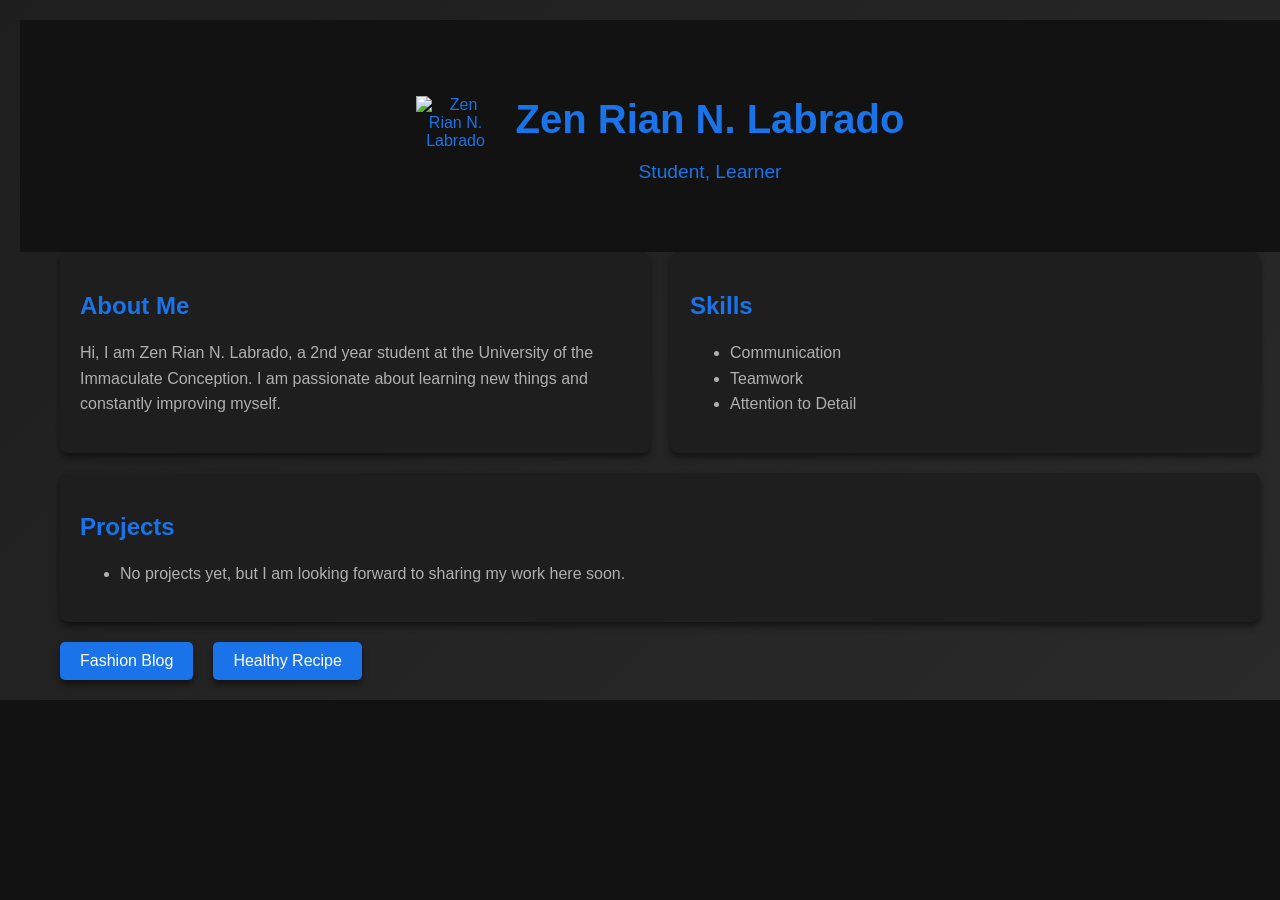
==== index.html @ e89f5c79 "index.html" ====
<!DOCTYPE html> 
<html lang="en">
<head>
    <meta charset="UTF-8">
    <meta name="viewport" content="width=device-width, initial-scale=1.0">
    <title>Portfolio</title>
    <style>
        body {
            font-family: 'Segoe UI', Tahoma, Geneva, Verdana, sans-serif;
            margin: 0;
            padding: 0;
            background-color: #121212; /* Dark theme background */
            color: #1a73e8;
        }

        .container {
            width: 100%;
            padding: 20px;
            background: linear-gradient(135deg, #1e1e1e, #2a2a2a);
        }

        header {
            text-align: center;
            padding: 50px 0;
            background-color: #121212; /* Same as body background */
            color: #1a73e8;
        }

        .header-content {
            display: flex;
            align-items: center;
            justify-content: center;
        }

        .header-content img {
            width: 80px; /* Adjust size as needed */
            height: 80px; /* Adjust size as needed */
            margin-right: 20px; /* Space between image and text */
        }

        .header-content h1 {
            font-size: 2.5em;
            margin-bottom: 10px;
        }

        header p {
            font-size: 1.2em;
        }

        .content {
            max-width: 1200px;
            margin: 0 auto;
            display: flex;
            flex-wrap: wrap;
            gap: 20px;
        }

        .section {
            background-color: #1e1e1e;
            padding: 20px;
            flex: 1 1 calc(33.33% - 40px);
            min-width: 280px;
            box-shadow: 0px 4px 6px rgba(0, 0, 0, 0.5);
            border-radius: 8px;
        }

        .section h2 {
            font-size: 1.5em;
            color: #1a73e8;
        }

        .section p, .section ul {
            line-height: 1.6;
            color: #b0b0b0;
        }

        /* Remove padding and background from buttons container */
        .buttons-container {
            max-width: 1200px;
            margin: 20px auto 0 auto; /* Align with the sections */
            display: flex;
            justify-content: flex-start;
            gap: 20px;
        }

        .buttons-container a {
            text-decoration: none;
            color: white;
            padding: 10px 20px;
            background-color: #1a73e8;
            border-radius: 5px;
            box-shadow: 0 4px 6px rgba(0, 0, 0, 0.5);
            transition: background-color 0.3s ease;
        }

        .buttons-container a:hover {
            background-color: #0056b3;
        }

        @media (max-width: 768px) {
            .section {
                flex: 1 1 100%;
            }

            .buttons-container {
                flex-direction: column;
                max-width: 100%;
            }
        }
    </style>
</head>
<body>

    <div class="container">
        <header>
            <div class="header-content">
                <img src="C:/Users/ZEN-RIAN/Downloads/Zen.jpg" alt="Zen Rian N. Labrado">
                <div>
                    <h1>Zen Rian N. Labrado</h1>
                    <p>Student, Learner</p>
                </div>
            </div>
        </header>

        <div class="content">
            <section id="about" class="section">
                <h2>About Me</h2>
                <p>Hi, I am Zen Rian N. Labrado, a 2nd year student at the University of the Immaculate Conception. I am passionate about learning new things and constantly improving myself.</p>
            </section>

            <section id="skills" class="section">
                <h2>Skills</h2>
                <ul>
                    <li>Communication</li>
                    <li>Teamwork</li>
                    <li>Attention to Detail</li>
                </ul>
            </section>

            <section id="projects" class="section">
                <h2>Projects</h2>
                <ul>
                    <li>No projects yet, but I am looking forward to sharing my work here soon.</li>
                </ul>
            </section>
        </div>

        <!-- Buttons Section aligned without padding -->
        <div class="buttons-container">
            <a href="fashion-blog.html" id="fashion-blog-button">Fashion Blog</a>
            <a href="healthy-recipes.html" id="healthy-recipe-button">Healthy Recipe</a>
        </div>
    </div>

</body>
</html>
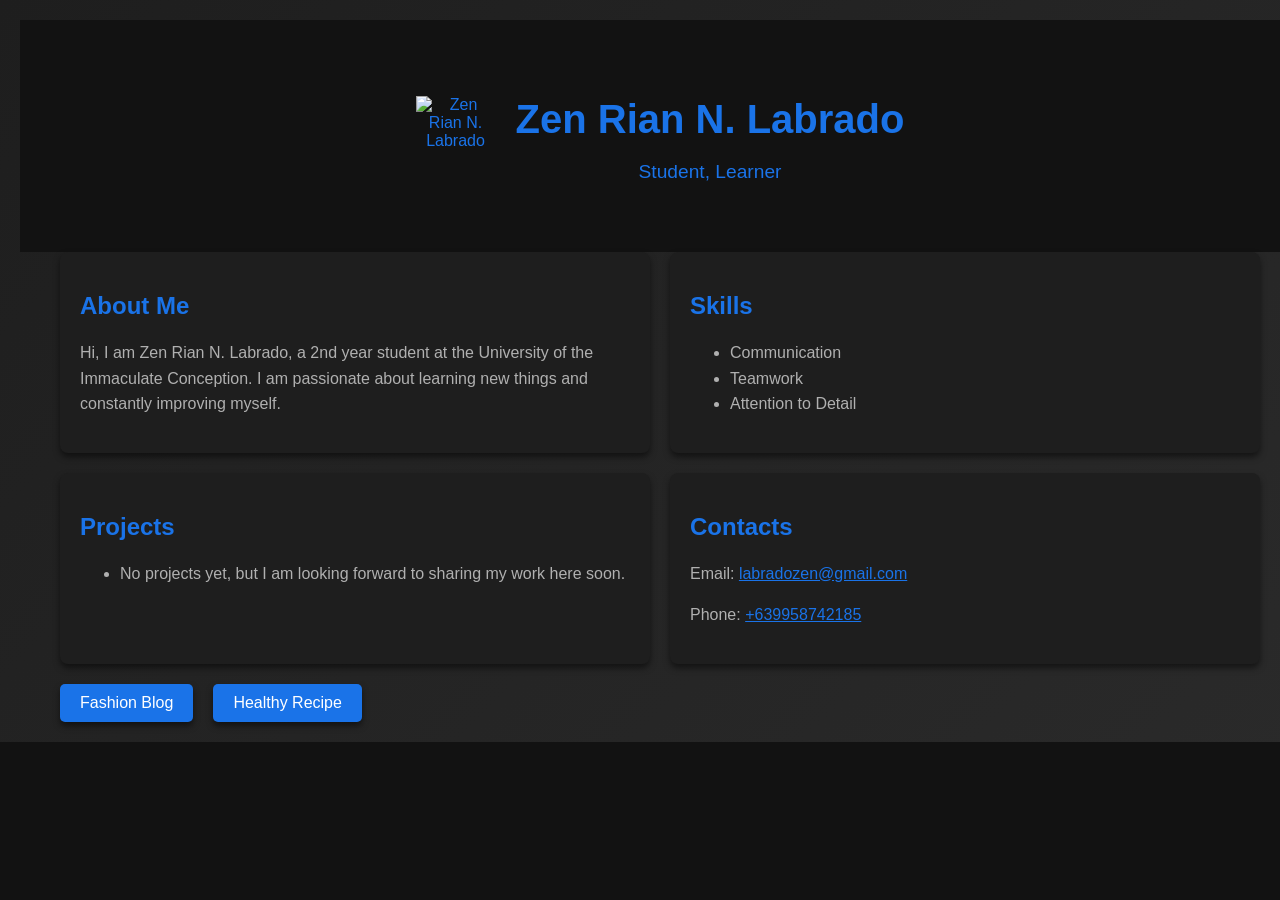
==== commit b1edcd5c: "index.html" ====
--- a/index.html
+++ b/index.html
@@ -1,4 +1,4 @@
-<!DOCTYPE html> 
+<!DOCTYPE html>  
 <html lang="en">
 <head>
     <meta charset="UTF-8">
@@ -143,6 +143,14 @@
                     <li>No projects yet, but I am looking forward to sharing my work here soon.</li>
                 </ul>
             </section>
+
+            <!-- New Contacts Section -->
+            <section id="contacts" class="section">
+                <h2>Contacts</h2>
+                <p>Email: <a href="mailto:labradozen@gmail.com" style="color: #1a73e8;">labradozen@gmail.com</a></p>
+                <p>Phone: <a href="tel:+639958742185" style="color: #1a73e8;">+639958742185</a></p>
+            </section>
+
         </div>
 
         <!-- Buttons Section aligned without padding -->
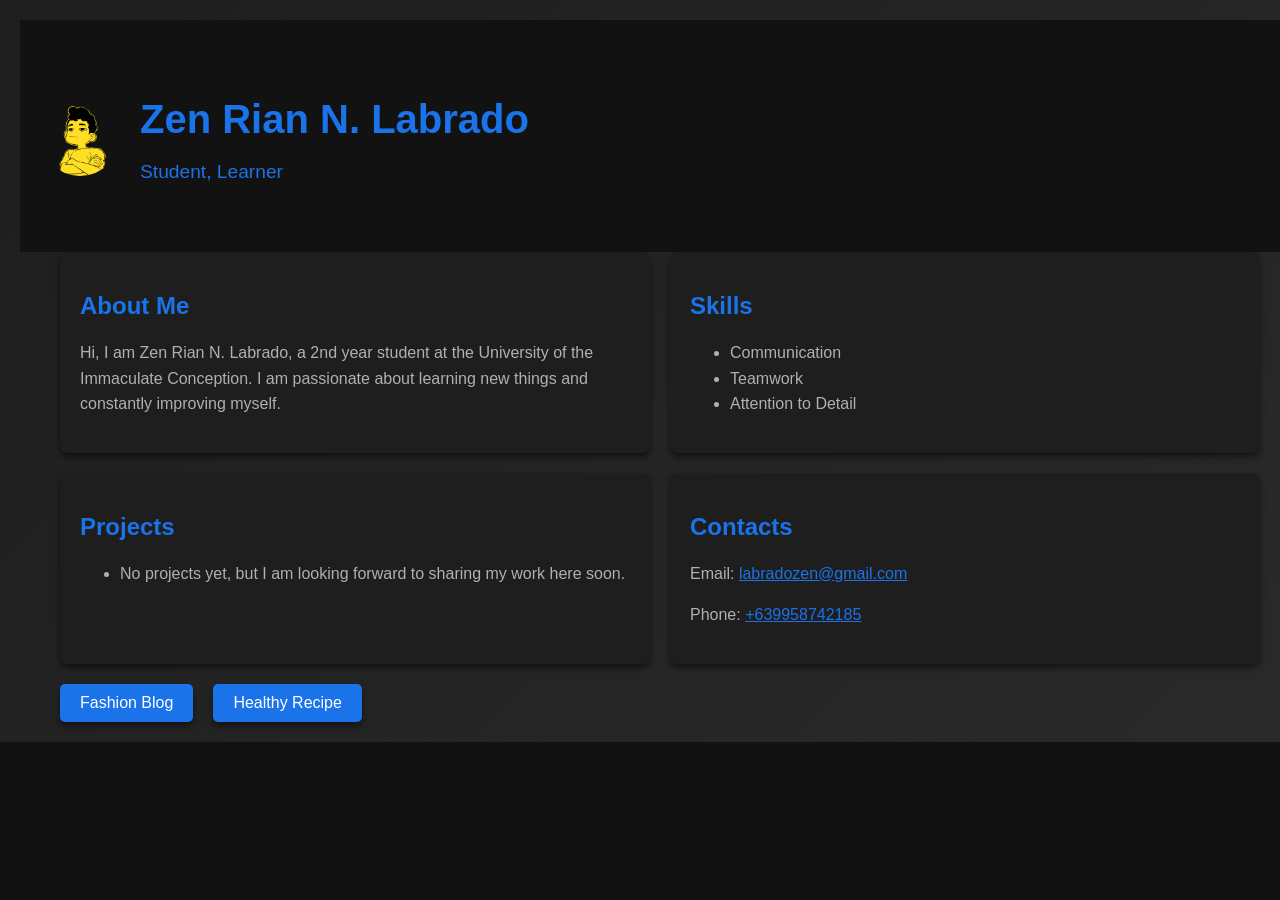
==== commit ddb482b3: "Update index.html" ====
--- a/index.html
+++ b/index.html
@@ -9,7 +9,7 @@
             font-family: 'Segoe UI', Tahoma, Geneva, Verdana, sans-serif;
             margin: 0;
             padding: 0;
-            background-color: #121212; /* Dark theme background */
+            background-color: #121212;
             color: #1a73e8;
         }
 
@@ -20,22 +20,23 @@
         }
 
         header {
-            text-align: center;
             padding: 50px 0;
-            background-color: #121212; /* Same as body background */
+            background-color: #121212;
             color: #1a73e8;
         }
 
         .header-content {
             display: flex;
             align-items: center;
-            justify-content: center;
+            justify-content: flex-start; /* Changed from center to flex-start */
+            margin-left: 20px; /* Added margin for better positioning */
         }
 
         .header-content img {
-            width: 80px; /* Adjust size as needed */
-            height: 80px; /* Adjust size as needed */
-            margin-right: 20px; /* Space between image and text */
+            width: 80px;
+            height: 80px;
+            margin-right: 20px;
+            border-radius: 50%; /* Optional: makes the image circular */
         }
 
         .header-content h1 {
@@ -74,10 +75,9 @@
             color: #b0b0b0;
         }
 
-        /* Remove padding and background from buttons container */
         .buttons-container {
             max-width: 1200px;
-            margin: 20px auto 0 auto; /* Align with the sections */
+            margin: 20px auto 0 auto;
             display: flex;
             justify-content: flex-start;
             gap: 20px;
@@ -114,7 +114,7 @@
     <div class="container">
         <header>
             <div class="header-content">
-                <img src="C:/Users/ZEN-RIAN/Downloads/Zen.jpg" alt="Zen Rian N. Labrado">
+                <img src="https://Zen0202.github.io/Sleepyboii.png" alt="Zen Rian N. Labrado">
                 <div>
                     <h1>Zen Rian N. Labrado</h1>
                     <p>Student, Learner</p>
@@ -144,7 +144,6 @@
                 </ul>
             </section>
 
-            <!-- New Contacts Section -->
             <section id="contacts" class="section">
                 <h2>Contacts</h2>
                 <p>Email: <a href="mailto:labradozen@gmail.com" style="color: #1a73e8;">labradozen@gmail.com</a></p>
@@ -153,7 +152,6 @@
 
         </div>
 
-        <!-- Buttons Section aligned without padding -->
         <div class="buttons-container">
             <a href="fashion-blog.html" id="fashion-blog-button">Fashion Blog</a>
             <a href="healthy-recipes.html" id="healthy-recipe-button">Healthy Recipe</a>
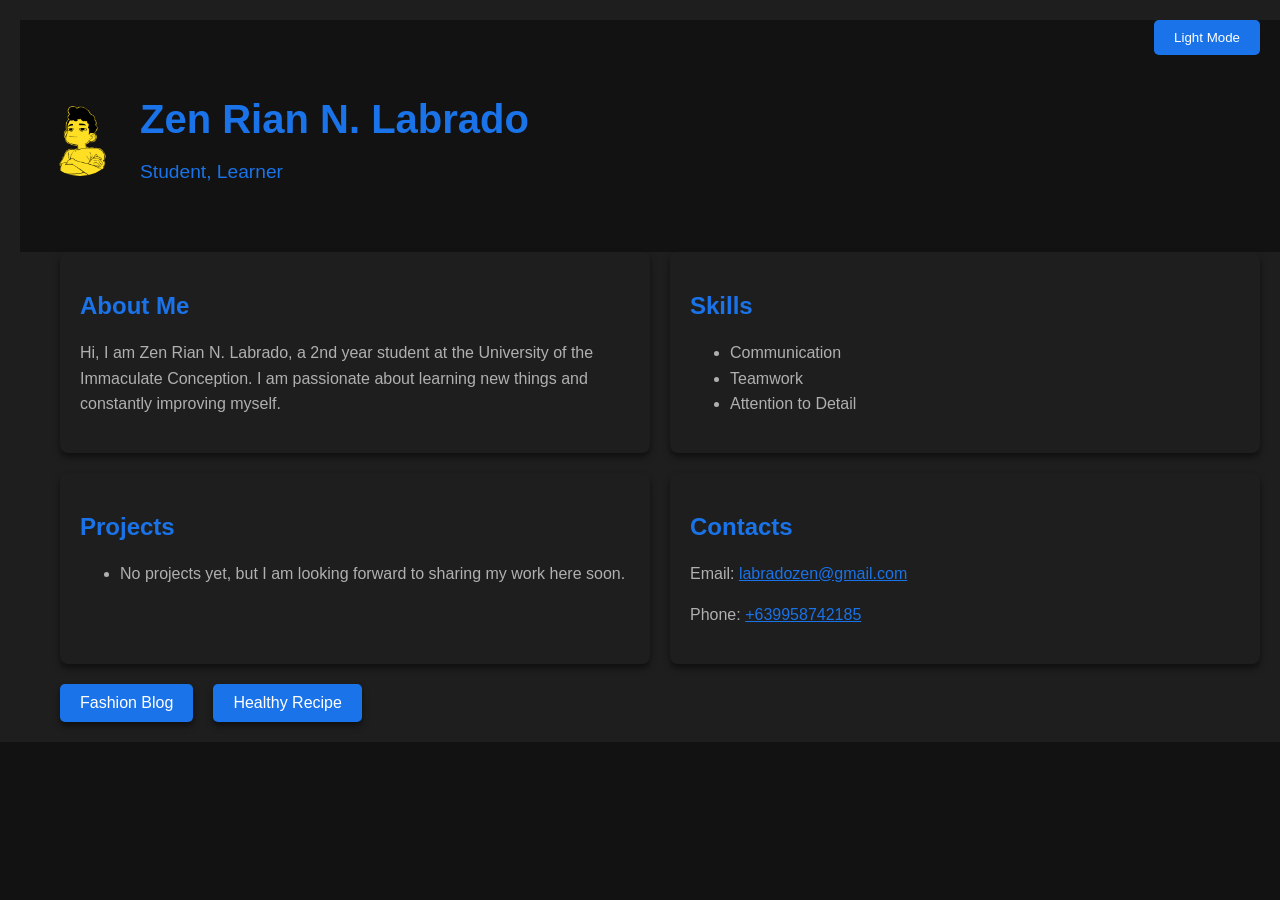
==== commit 6b3e925e: "Update index.html" ====
--- a/index.html
+++ b/index.html
@@ -5,38 +5,55 @@
     <meta name="viewport" content="width=device-width, initial-scale=1.0">
     <title>Portfolio</title>
     <style>
+        :root {
+            --bg-color: #121212;
+            --text-color: #1a73e8;
+            --section-bg-color: #1e1e1e;
+            --button-bg-color: #1a73e8;
+            --button-hover-bg-color: #0056b3;
+        }
+
+        /* Light mode theme */
+        .light-mode {
+            --bg-color: #f0f0f0;
+            --text-color: #000000;
+            --section-bg-color: #ffffff;
+            --button-bg-color: #0000ff;
+            --button-hover-bg-color: #3333ff;
+        }
+
         body {
             font-family: 'Segoe UI', Tahoma, Geneva, Verdana, sans-serif;
             margin: 0;
             padding: 0;
-            background-color: #121212;
-            color: #1a73e8;
+            background-color: var(--bg-color);
+            color: var(--text-color);
         }
 
         .container {
             width: 100%;
             padding: 20px;
-            background: linear-gradient(135deg, #1e1e1e, #2a2a2a);
+            background: linear-gradient(135deg, var(--section-bg-color), var(--section-bg-color));
         }
 
         header {
             padding: 50px 0;
-            background-color: #121212;
-            color: #1a73e8;
+            background-color: var(--bg-color);
+            color: var(--text-color);
         }
 
         .header-content {
             display: flex;
             align-items: center;
-            justify-content: flex-start; /* Changed from center to flex-start */
-            margin-left: 20px; /* Added margin for better positioning */
+            justify-content: flex-start;
+            margin-left: 20px;
         }
 
         .header-content img {
             width: 80px;
             height: 80px;
             margin-right: 20px;
-            border-radius: 50%; /* Optional: makes the image circular */
+            border-radius: 50%;
         }
 
         .header-content h1 {
@@ -46,6 +63,23 @@
 
         header p {
             font-size: 1.2em;
+        }
+
+        .theme-toggle {
+            position: absolute;
+            top: 20px;
+            right: 20px;
+            padding: 10px 20px;
+            background-color: var(--button-bg-color);
+            color: #ffffff;
+            border: none;
+            border-radius: 5px;
+            cursor: pointer;
+            transition: background-color 0.3s ease;
+        }
+
+        .theme-toggle:hover {
+            background-color: var(--button-hover-bg-color);
         }
 
         .content {
@@ -57,7 +91,7 @@
         }
 
         .section {
-            background-color: #1e1e1e;
+            background-color: var(--section-bg-color);
             padding: 20px;
             flex: 1 1 calc(33.33% - 40px);
             min-width: 280px;
@@ -67,7 +101,7 @@
 
         .section h2 {
             font-size: 1.5em;
-            color: #1a73e8;
+            color: var(--text-color);
         }
 
         .section p, .section ul {
@@ -87,14 +121,14 @@
             text-decoration: none;
             color: white;
             padding: 10px 20px;
-            background-color: #1a73e8;
+            background-color: var(--button-bg-color);
             border-radius: 5px;
             box-shadow: 0 4px 6px rgba(0, 0, 0, 0.5);
             transition: background-color 0.3s ease;
         }
 
         .buttons-container a:hover {
-            background-color: #0056b3;
+            background-color: var(--button-hover-bg-color);
         }
 
         @media (max-width: 768px) {
@@ -109,9 +143,12 @@
         }
     </style>
 </head>
-<body>
+<body class="dark-mode">
 
     <div class="container">
+        <!-- Theme Toggle Button -->
+        <button class="theme-toggle" id="theme-toggle">Light Mode</button>
+
         <header>
             <div class="header-content">
                 <img src="https://Zen0202.github.io/Sleepyboii.png" alt="Zen Rian N. Labrado">
@@ -146,8 +183,8 @@
 
             <section id="contacts" class="section">
                 <h2>Contacts</h2>
-                <p>Email: <a href="mailto:labradozen@gmail.com" style="color: #1a73e8;">labradozen@gmail.com</a></p>
-                <p>Phone: <a href="tel:+639958742185" style="color: #1a73e8;">+639958742185</a></p>
+                <p>Email: <a href="mailto:labradozen@gmail.com" style="color: var(--text-color);">labradozen@gmail.com</a></p>
+                <p>Phone: <a href="tel:+639958742185" style="color: var(--text-color);">+639958742185</a></p>
             </section>
 
         </div>
@@ -158,5 +195,29 @@
         </div>
     </div>
 
+    <script>
+        const themeToggle = document.getElementById('theme-toggle');
+        const body = document.body;
+
+        // Check localStorage for theme preference
+        if (localStorage.getItem('theme') === 'light') {
+            body.classList.add('light-mode');
+            themeToggle.textContent = 'Dark Mode';
+        }
+
+        themeToggle.addEventListener('click', () => {
+            body.classList.toggle('light-mode');
+            
+            // Toggle between light and dark modes
+            if (body.classList.contains('light-mode')) {
+                themeToggle.textContent = 'Dark Mode';
+                localStorage.setItem('theme', 'light'); // Save preference to localStorage
+            } else {
+                themeToggle.textContent = 'Light Mode';
+                localStorage.setItem('theme', 'dark'); // Save preference to localStorage
+            }
+        });
+    </script>
+
 </body>
 </html>
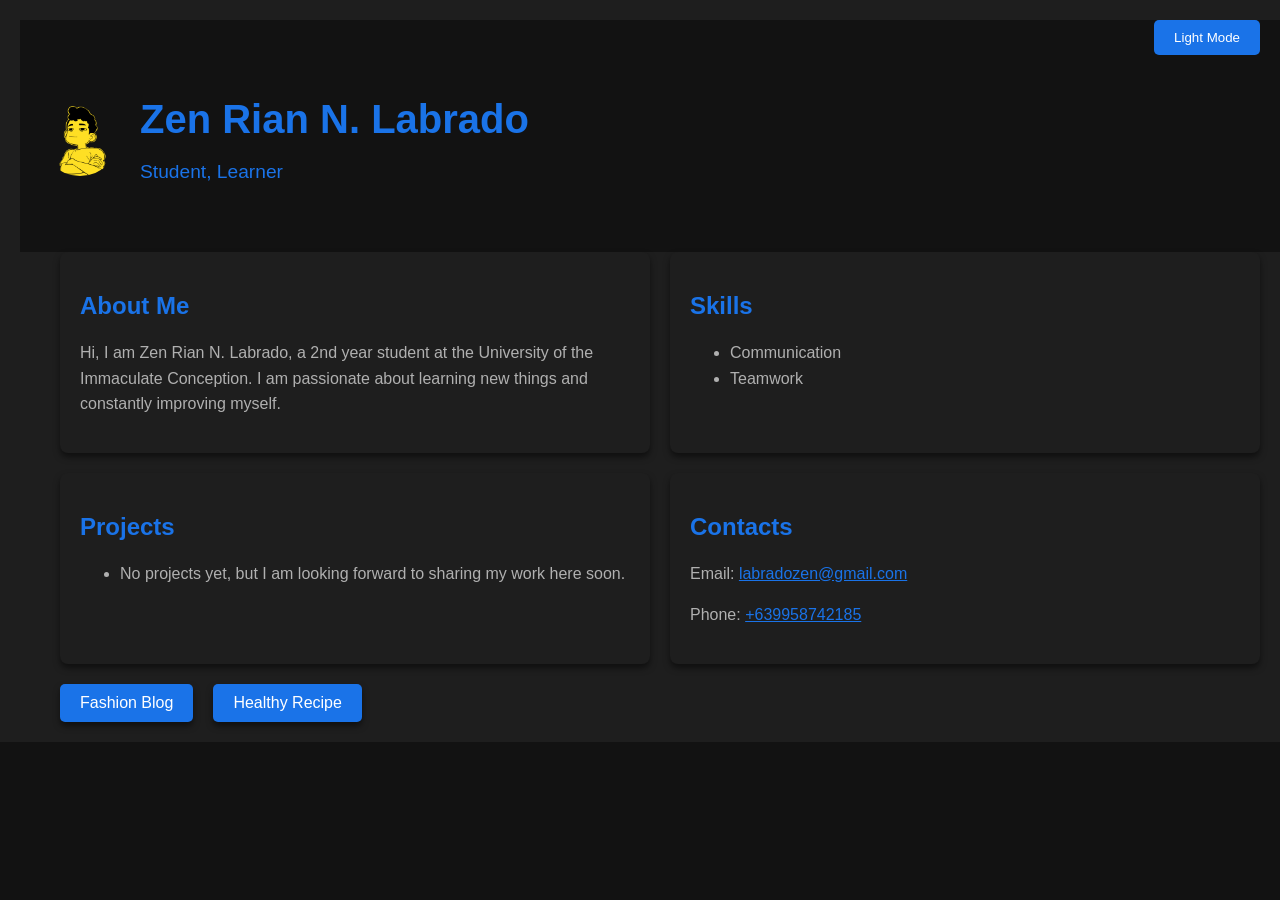
==== commit c997d6d8: "Update index.html" ====
--- a/index.html
+++ b/index.html
@@ -131,14 +131,75 @@
             background-color: var(--button-hover-bg-color);
         }
 
+        /* Media query for smaller screens */
         @media (max-width: 768px) {
+            .header-content {
+                flex-direction: column; 
+                align-items: flex-start; 
+            }
+
+            .header-content img {
+                width: 60px;  
+                height: 60px; 
+                margin-right: 0; 
+                margin-bottom: 10px; 
+            }
+
+            .header-content h1 {
+                font-size: 1.8em; 
+            }
+
+            header p {
+                font-size: 1em; 
+            }
+
+            .theme-toggle {
+                top: 10px;
+                right: 10px;
+                padding: 8px 15px; 
+            }
+
+            .content {
+                flex-direction: column; 
+                gap: 10px; 
+            }
+
             .section {
-                flex: 1 1 100%;
+                flex: 1 1 100%; 
             }
 
             .buttons-container {
                 flex-direction: column;
-                max-width: 100%;
+                align-items: flex-start; 
+                gap: 10px; 
+            }
+
+            .buttons-container a {
+                padding: 8px 15px; 
+            }
+        }
+
+        
+        @media (max-width: 480px) {
+            .header-content img {
+                width: 50px;  
+                height: 50px;
+            }
+
+            .header-content h1 {
+                font-size: 1.5em; 
+            }
+
+            header p {
+                font-size: 0.9em; 
+            }
+
+            .theme-toggle {
+                padding: 6px 12px; 
+            }
+
+            .buttons-container a {
+                padding: 6px 12px; 
             }
         }
     </style>
@@ -170,7 +231,6 @@
                 <ul>
                     <li>Communication</li>
                     <li>Teamwork</li>
-                    <li>Attention to Detail</li>
                 </ul>
             </section>
 
@@ -199,7 +259,7 @@
         const themeToggle = document.getElementById('theme-toggle');
         const body = document.body;
 
-        // Check localStorage for theme preference
+        
         if (localStorage.getItem('theme') === 'light') {
             body.classList.add('light-mode');
             themeToggle.textContent = 'Dark Mode';
@@ -211,10 +271,10 @@
             // Toggle between light and dark modes
             if (body.classList.contains('light-mode')) {
                 themeToggle.textContent = 'Dark Mode';
-                localStorage.setItem('theme', 'light'); // Save preference to localStorage
+                localStorage.setItem('theme', 'light'); 
             } else {
                 themeToggle.textContent = 'Light Mode';
-                localStorage.setItem('theme', 'dark'); // Save preference to localStorage
+                localStorage.setItem('theme', 'dark');
             }
         });
     </script>
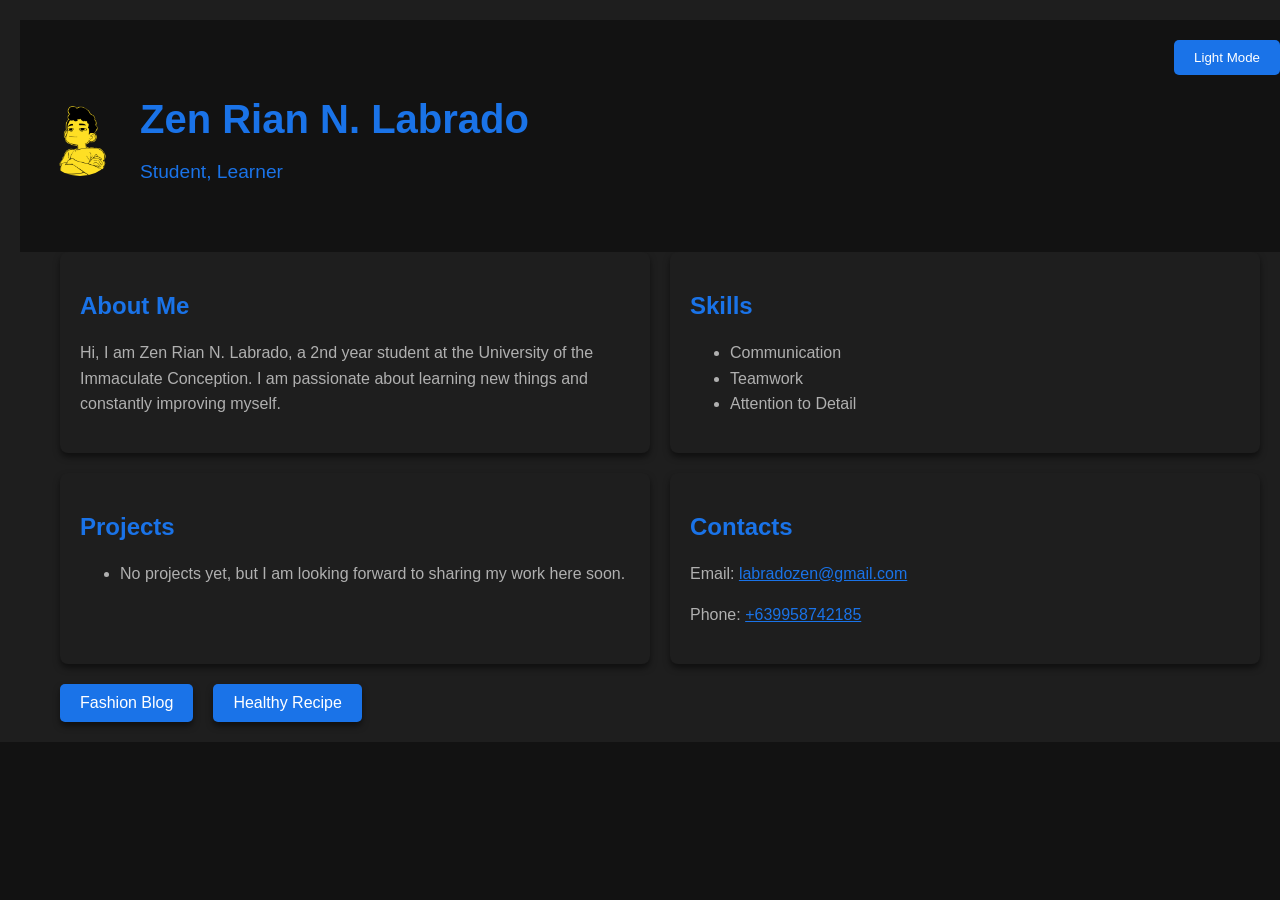
==== commit 25aabf3d: "Update index.html" ====
--- a/index.html
+++ b/index.html
@@ -37,16 +37,18 @@
         }
 
         header {
-            padding: 50px 0;
+            padding: 50px 20px;
             background-color: var(--bg-color);
             color: var(--text-color);
+            display: flex;
+            align-items: center;
+            justify-content: flex-start; /* Align profile image and name to the left */
+            position: relative; /* To position the button within the header */
         }
 
         .header-content {
             display: flex;
             align-items: center;
-            justify-content: flex-start;
-            margin-left: 20px;
         }
 
         .header-content img {
@@ -66,9 +68,6 @@
         }
 
         .theme-toggle {
-            position: absolute;
-            top: 20px;
-            right: 20px;
             padding: 10px 20px;
             background-color: var(--button-bg-color);
             color: #ffffff;
@@ -76,6 +75,9 @@
             border-radius: 5px;
             cursor: pointer;
             transition: background-color 0.3s ease;
+            position: absolute; /* Position the button absolutely */
+            top: 20px; /* Align to the top of the header */
+            right: 20px; /* Align to the right edge */
         }
 
         .theme-toggle:hover {
@@ -134,72 +136,74 @@
         /* Media query for smaller screens */
         @media (max-width: 768px) {
             .header-content {
-                flex-direction: column; 
-                align-items: flex-start; 
+                flex-direction: column; /* Stack profile image and name vertically */
+                align-items: flex-start;
             }
 
             .header-content img {
-                width: 60px;  
+                width: 60px;  /* Smaller profile picture */
                 height: 60px; 
-                margin-right: 0; 
-                margin-bottom: 10px; 
+                margin-right: 0;
+                margin-bottom: 10px;
             }
 
             .header-content h1 {
-                font-size: 1.8em; 
+                font-size: 1.8em;
             }
 
             header p {
-                font-size: 1em; 
+                font-size: 1em;
             }
 
             .theme-toggle {
-                top: 10px;
+                padding: 8px 15px; /* Smaller button padding */
+                top: 10px; /* Adjust button position for smaller screens */
                 right: 10px;
-                padding: 8px 15px; 
             }
 
             .content {
-                flex-direction: column; 
-                gap: 10px; 
+                flex-direction: column; /* Stack sections vertically */
+                gap: 10px;
             }
 
             .section {
-                flex: 1 1 100%; 
+                flex: 1 1 100%;
             }
 
             .buttons-container {
                 flex-direction: column;
-                align-items: flex-start; 
-                gap: 10px; 
+                align-items: flex-start;
+                gap: 10px;
             }
 
             .buttons-container a {
-                padding: 8px 15px; 
-            }
-        }
-
-        
+                padding: 8px 15px;
+            }
+        }
+
+        /* Media query for very small screens (mobile) */
         @media (max-width: 480px) {
             .header-content img {
-                width: 50px;  
+                width: 50px;
                 height: 50px;
             }
 
             .header-content h1 {
-                font-size: 1.5em; 
+                font-size: 1.5em;
             }
 
             header p {
-                font-size: 0.9em; 
+                font-size: 0.9em;
             }
 
             .theme-toggle {
-                padding: 6px 12px; 
+                padding: 6px 12px;
+                top: 8px; /* Adjust button position for very small screens */
+                right: 8px;
             }
 
             .buttons-container a {
-                padding: 6px 12px; 
+                padding: 6px 12px;
             }
         }
     </style>
@@ -207,9 +211,6 @@
 <body class="dark-mode">
 
     <div class="container">
-        <!-- Theme Toggle Button -->
-        <button class="theme-toggle" id="theme-toggle">Light Mode</button>
-
         <header>
             <div class="header-content">
                 <img src="https://Zen0202.github.io/Sleepyboii.png" alt="Zen Rian N. Labrado">
@@ -218,6 +219,8 @@
                     <p>Student, Learner</p>
                 </div>
             </div>
+            <!-- Theme Toggle Button aligned to the top-right corner -->
+            <button class="theme-toggle" id="theme-toggle">Light Mode</button>
         </header>
 
         <div class="content">
@@ -231,6 +234,7 @@
                 <ul>
                     <li>Communication</li>
                     <li>Teamwork</li>
+                    <li>Attention to Detail</li>
                 </ul>
             </section>
 
@@ -259,7 +263,7 @@
         const themeToggle = document.getElementById('theme-toggle');
         const body = document.body;
 
-        
+        // Check localStorage for theme preference
         if (localStorage.getItem('theme') === 'light') {
             body.classList.add('light-mode');
             themeToggle.textContent = 'Dark Mode';
@@ -271,13 +275,12 @@
             // Toggle between light and dark modes
             if (body.classList.contains('light-mode')) {
                 themeToggle.textContent = 'Dark Mode';
-                localStorage.setItem('theme', 'light'); 
+                localStorage.setItem('theme', 'light'); // Save preference to localStorage
             } else {
                 themeToggle.textContent = 'Light Mode';
-                localStorage.setItem('theme', 'dark');
+                localStorage.setItem('theme', 'dark'); // Save preference to localStorage
             }
         });
     </script>
-
 </body>
 </html>
